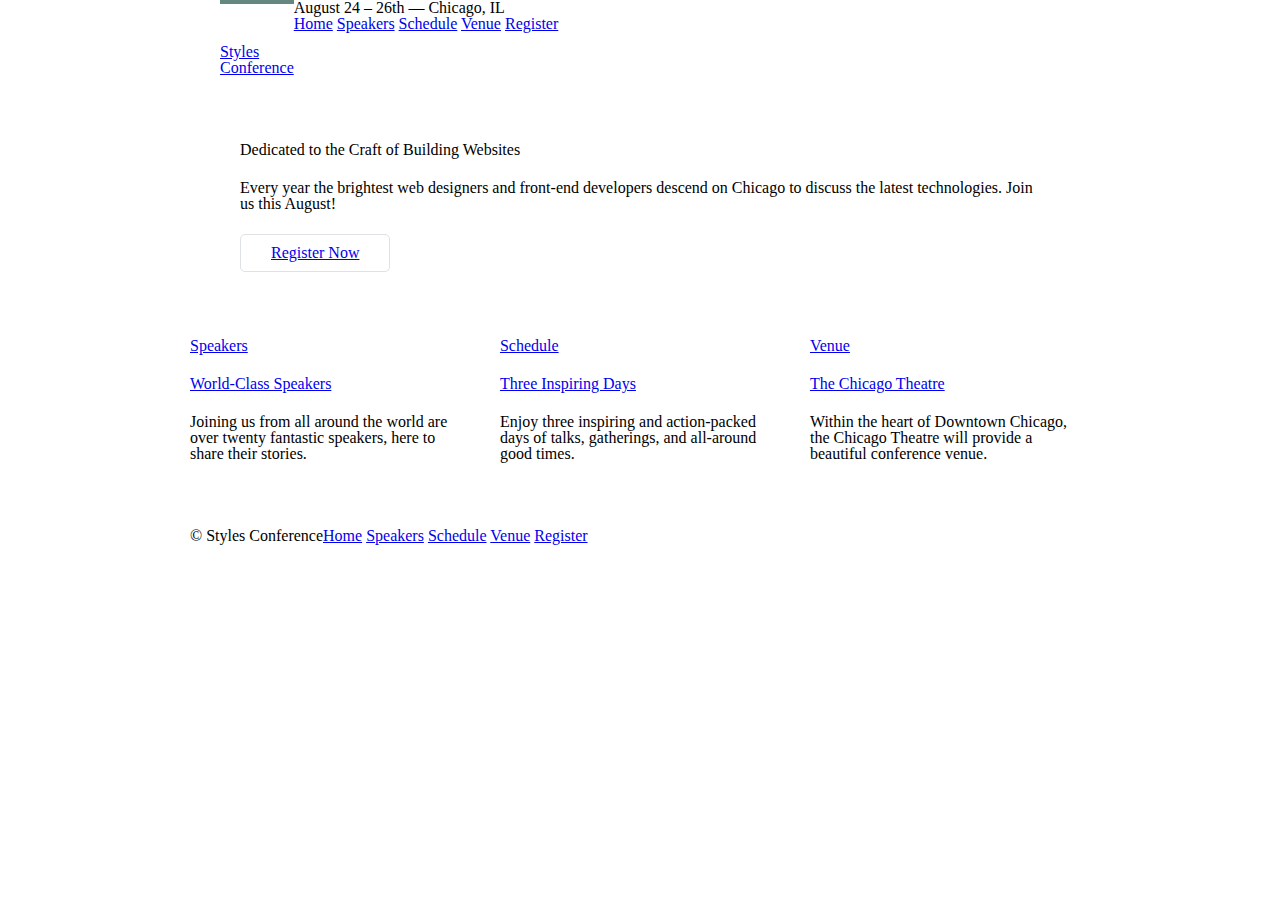
==== index.html @ a31af717 "Split the bottom section into 3 columns" ====
<!DOCTYPE html>
<html lang="en">
    <head>
        <meta charset="utf-8">
        <title>Styles Conference</title>
        <link rel="stylesheet" href="assets/stylesheets/main.css">
    </head>

    <body>
        <header class="container group">
            <section class="container">
                <h1 class="logo">
                    <a href="index.html">Styles <br> Conference</a>
                </h1>
            </section>                
            <h2>August 24 &ndash; 26th &mdash; Chicago, IL</h2>

            <nav>
                <a href="index.html">Home</a>
                <a href="speakers.html">Speakers</a>
                <a href="schedule.html">Schedule</a>
                <a href="venue.html">Venue</a>
                <a href="register.html">Register</a>
            </nav>
        </header>

        <section class="hero container">
            <h3>Dedicated to the Craft of Building Websites</h3>
            <p>Every year the brightest web designers and front-end developers descend on Chicago to discuss the latest technologies. Join us this August!</p>
        
            <a class="btn btn-alt" href="register.html">Register Now</a>
        </section>

        <section class="grid">
            <!-- Speakers -->
            <section class="col-1-3">
                <a href="speakers.html">
                    <h4>Speakers</h4>
                    <h5>World-Class Speakers</h5>
                </a>
                <p>Joining us from all around the world are over twenty fantastic speakers, here to share their stories.</p>
            </section><!--
                Schedule
            --><section class="col-1-3">
                <a href="schedule.html">
                    <h4>Schedule</h4>
                    <h5>Three Inspiring Days</h5>
                </a>
                <p>Enjoy three inspiring and action-packed days of talks, gatherings, and all-around good times.</p>
            </section><!--
                Venue 
            --><section class="col-1-3">
                <a href="venue.html">
                    <h4>Venue</h4>
                    <h5>The Chicago Theatre</h5>
                </a>
                <p>Within the heart of Downtown Chicago, the Chicago Theatre will provide a beautiful conference venue.</p>
            </section>
        </section>

        <footer class="primary-footer container group">
            <small>&copy; Styles Conference</small>

            <nav>
                <a href="index.html">Home</a>
                <a href="speakers.html">Speakers</a>
                <a href="schedule.html">Schedule</a>
                <a href="venue.html">Venue</a>
                <a href="register.html">Register</a>
            </nav>
        </footer>
    </body>
</html>
---- assets/stylesheets/main.css ----
/* 
    http://meyerweb.com/eric/tools/css/reset/ 
    v2.0 | 2011-01-26
    License: none (public domain)
*/

html, body, div, span, applet, object, iframe, h1, h2, h3, h4, h5, h6, p, blockquote, pre, a, abbr, acronym, address, big, cite, code, del, dfn, em, img, ins, kbd, q, s, samp, small, strike, strong, sub, sup, tt, var, b, u, i, center, dl, dt, dd, ol, ul, li, fieldset, form, label, legend, table, caption, tbody, tfoot, thead, tr, th, td, article, aside, canvas, details, embed, figure, figcaption, footer, header, hgroup, menu, nav, output, ruby, section, summary, time, mark, audio, video {
	margin: 0;
	padding: 0;
	border: 0;
	font-size: 100%;
	font: inherit;
	vertical-align: baseline;
}

article, aside, details, figcaption, figure, footer, header, hgroup, menu, nav, section {
	display: block;
}

body {
	line-height: 1;
}

ol, ul {
	list-style: none;
}

blockquote, q {
	quotes: none;
}

blockquote:before, blockquote:after, q:before, q:after {
	content: '';
	content: none;
}

table {
	border-collapse: collapse;
	border-spacing: 0;
}

/* Here begins the styling */

*, *:before, *:after {
    -webkit-box-sizing: border-box;
    -moz-box-sizing: border-box;
    box-sizing: border-box;
}

.container {
    padding-left: 30px;
    padding-right: 30px;
}

.container, .grid {
    margin: 0 auto;
    width: 960px;
}

.col-1-3 {
    width: 33.33%;
}

.col-2-3 {
    width: 66.66%;
}

.col-1-3, .col-2-3 {
    display: inline-block;
    vertical-align: top;
}

.grid, .col-1-3, .col-2-3 {
    padding-left: 15px;
    padding-right: 15px;
}

/* Clearfix */

.group:before, .group:after {
    content: "";
    display: table;
}

.group {
    clear: both;
    *zoom: 1;
}

.group:after {
    clear: both;
}

/* Home */

.hero {
    padding: 22px 80px 66px 80px;
}

.logo {
    border-top: 4px solid #648880;
    padding: 40px 0 22px 0;
    float: left;
}

/* Footer */

.primary-footer {
    padding-bottom: 44px;
    padding-top: 44px;
}

.primary-footer small {
    float: left;
}

/* Typography */

h1, h3, h4, h5, p {
    margin-bottom: 22px;
}

/* Buttons */

.btn {
    border-radius: 5px;
    display: inline-block;
    margin: 0;
}

.btn-alt {
    border: 1px solid #dfe2e5;
    padding: 10px 30px;
}
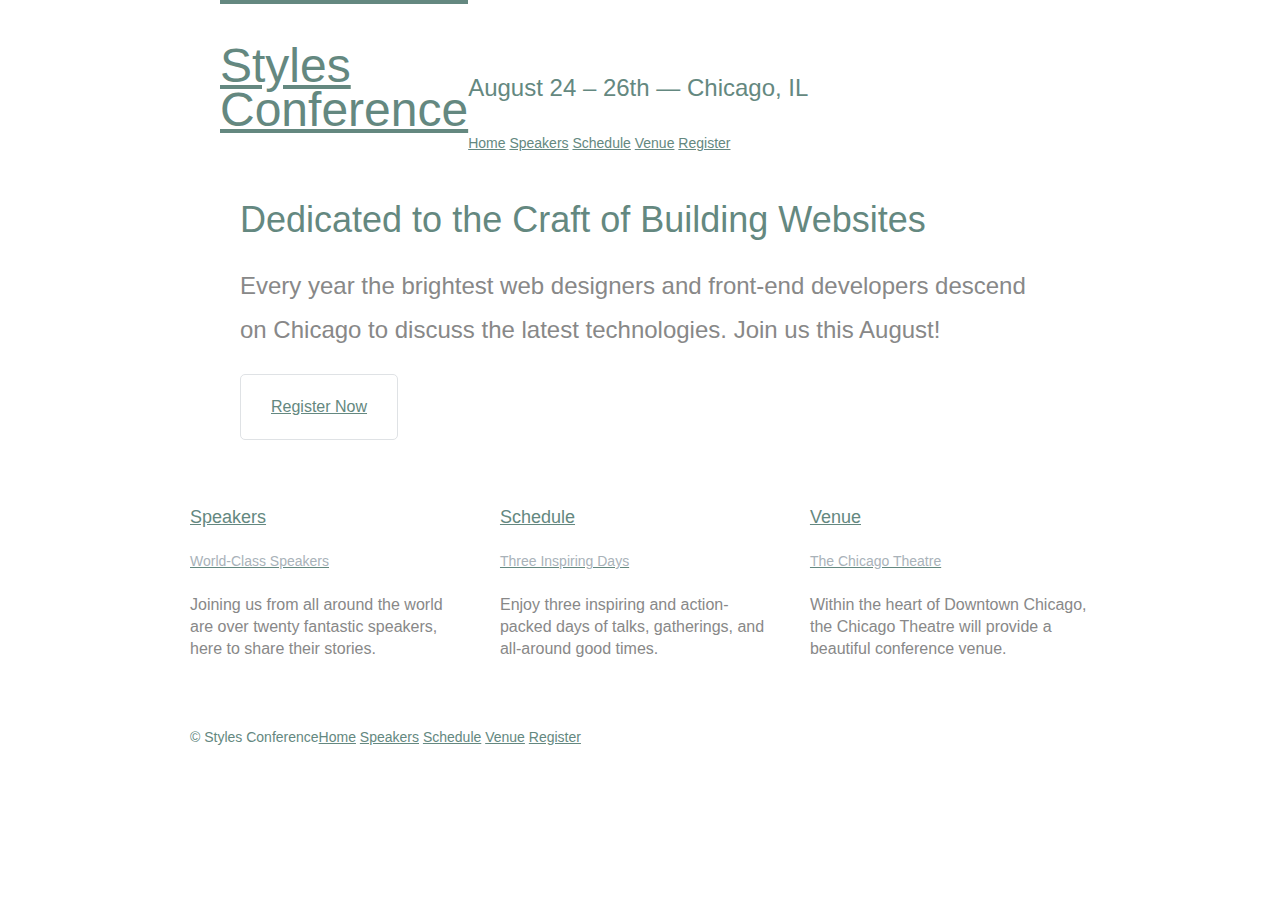
==== commit 1836af6f: "Added custom typography styling" ====
--- a/index.html
+++ b/index.html
@@ -13,9 +13,9 @@
                     <a href="index.html">Styles <br> Conference</a>
                 </h1>
             </section>                
-            <h2>August 24 &ndash; 26th &mdash; Chicago, IL</h2>
+            <h2 class="tagline">August 24 &ndash; 26th &mdash; Chicago, IL</h2>
 
-            <nav>
+            <nav class="primary-nav">
                 <a href="index.html">Home</a>
                 <a href="speakers.html">Speakers</a>
                 <a href="schedule.html">Schedule</a>
--- a/assets/stylesheets/main.css
+++ b/assets/stylesheets/main.css
@@ -39,7 +39,7 @@
 	border-spacing: 0;
 }
 
-/* Here begins the styling */
+/* Styling */
 
 *, *:before, *:after {
     -webkit-box-sizing: border-box;
@@ -47,6 +47,61 @@
     box-sizing: border-box;
 }
 
+/* Custom styles */
+
+body {
+    color: #888;
+    font: 300 16px/22px "Open Sans", "Helvetica Neue", Helvetica, Arial, sans-serif;
+}
+
+h1, h2, h3, h4 {
+    color: #648880;
+}
+
+h1 {
+    font-size: 36px;
+    line-height: 44px;
+}
+
+h2 {
+    font-size: 24px;
+    line-height: 44px;
+}
+
+h3 {
+    font-size: 21px;
+}
+
+h4 {
+    font-size: 18px;
+}
+
+h5 {
+    color: #a9b2b9;
+    font-size: 14px;
+    font-weight: 400;
+}
+
+strong {
+    font-weight: 400;
+}
+
+cite, em {
+    font-style: italic;
+}
+
+/* Links */
+
+a:hover {
+    color: #a9b2b9;
+}
+
+a {
+    color: #648880;
+}
+
+/* Grid */
+
 .container {
     padding-left: 30px;
     padding-right: 30px;
@@ -94,24 +149,47 @@
 /* Home */
 
 .hero {
+    line-height: 44px;
     padding: 22px 80px 66px 80px;
+}
+
+.hero h3 {
+    font-size: 36px;
+}
+
+.hero p {
+    font-size: 24px;
 }
 
 .logo {
     border-top: 4px solid #648880;
     padding: 40px 0 22px 0;
     float: left;
+    font-size: 48px;
+    line-height: 44px;
+}
+
+.tagline {
+    margin: 66px 0 22px 0;
+}
+
+.primary-nav {
+    font-size: 14px;
+    font-weight: 400;
 }
 
 /* Footer */
 
 .primary-footer {
+    color: #648880;
+    font-size: 14px;
     padding-bottom: 44px;
     padding-top: 44px;
 }
 
 .primary-footer small {
     float: left;
+    font-weight: 400;
 }
 
 /* Typography */
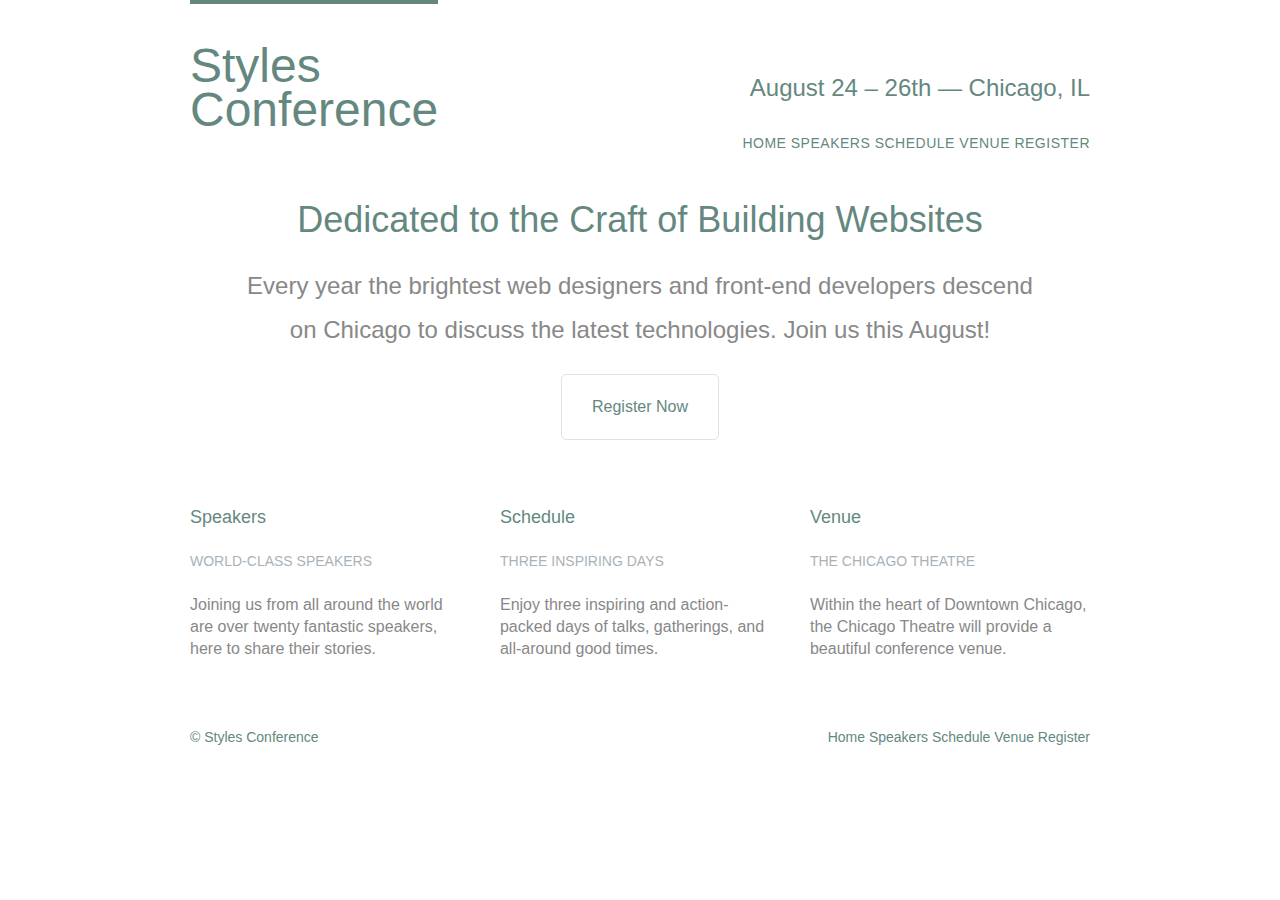
==== commit 7f40b31a: "progress: customized text properties" ====
--- a/index.html
+++ b/index.html
@@ -8,14 +8,12 @@
 
     <body>
         <header class="container group">
-            <section class="container">
-                <h1 class="logo">
-                    <a href="index.html">Styles <br> Conference</a>
-                </h1>
-            </section>                
+            <h1 class="logo">
+                <a href="index.html">Styles <br> Conference</a>
+            </h1>               
             <h2 class="tagline">August 24 &ndash; 26th &mdash; Chicago, IL</h2>
 
-            <nav class="primary-nav">
+            <nav class="nav primary-nav">
                 <a href="index.html">Home</a>
                 <a href="speakers.html">Speakers</a>
                 <a href="schedule.html">Schedule</a>
@@ -33,7 +31,7 @@
 
         <section class="grid">
             <!-- Speakers -->
-            <section class="col-1-3">
+            <section class="teaser col-1-3">
                 <a href="speakers.html">
                     <h4>Speakers</h4>
                     <h5>World-Class Speakers</h5>
@@ -41,7 +39,7 @@
                 <p>Joining us from all around the world are over twenty fantastic speakers, here to share their stories.</p>
             </section><!--
                 Schedule
-            --><section class="col-1-3">
+            --><section class="teaser col-1-3">
                 <a href="schedule.html">
                     <h4>Schedule</h4>
                     <h5>Three Inspiring Days</h5>
@@ -49,7 +47,7 @@
                 <p>Enjoy three inspiring and action-packed days of talks, gatherings, and all-around good times.</p>
             </section><!--
                 Venue 
-            --><section class="col-1-3">
+            --><section class="teaser col-1-3">
                 <a href="venue.html">
                     <h4>Venue</h4>
                     <h5>The Chicago Theatre</h5>
@@ -61,7 +59,7 @@
         <footer class="primary-footer container group">
             <small>&copy; Styles Conference</small>
 
-            <nav>
+            <nav class="nav">
                 <a href="index.html">Home</a>
                 <a href="speakers.html">Speakers</a>
                 <a href="schedule.html">Schedule</a>
--- a/assets/stylesheets/main.css
+++ b/assets/stylesheets/main.css
@@ -80,6 +80,7 @@
     color: #a9b2b9;
     font-size: 14px;
     font-weight: 400;
+    text-transform: uppercase;
 }
 
 strong {
@@ -98,6 +99,15 @@
 
 a {
     color: #648880;
+    text-decoration: none;
+}
+
+p a {
+    border-bottom: 1px solid #dfe2e5;
+}
+
+.teaser a:hover h4 {
+    color: #a9b2b9;
 }
 
 /* Grid */
@@ -151,6 +161,7 @@
 .hero {
     line-height: 44px;
     padding: 22px 80px 66px 80px;
+    text-align: center;
 }
 
 .hero h3 {
@@ -171,11 +182,20 @@
 
 .tagline {
     margin: 66px 0 22px 0;
+    text-align: right;
 }
 
 .primary-nav {
     font-size: 14px;
     font-weight: 400;
+    letter-spacing: .5px;
+    text-transform: uppercase;
+}
+
+/* Navigation */
+
+.nav {
+    text-align: right;
 }
 
 /* Footer */
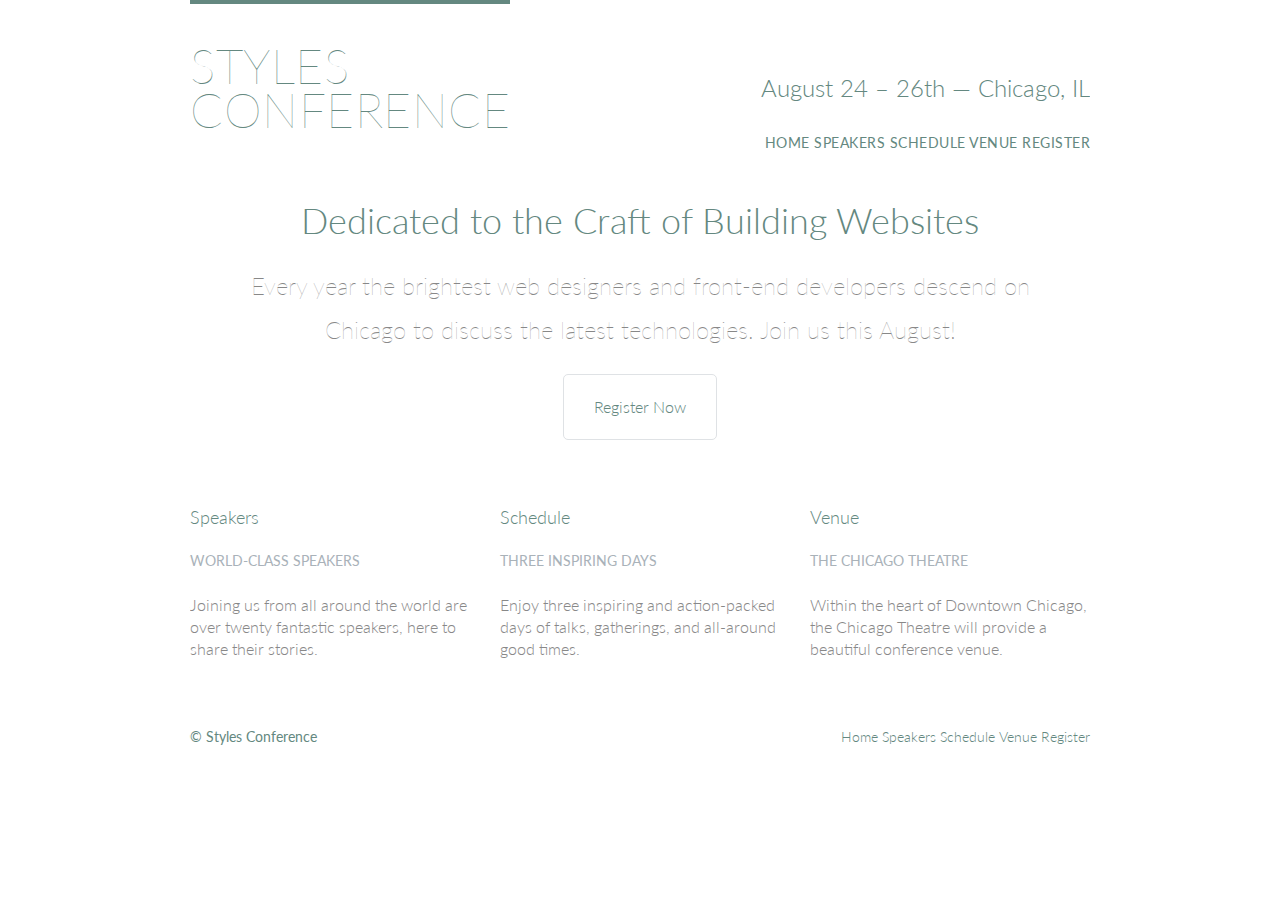
==== commit c274f76a: "progress: add and cutomize Lato font" ====
--- a/index.html
+++ b/index.html
@@ -4,6 +4,9 @@
         <meta charset="utf-8">
         <title>Styles Conference</title>
         <link rel="stylesheet" href="assets/stylesheets/main.css">
+        
+        <link rel="preconnect" href="https://fonts.gstatic.com">
+        <link rel="stylesheet" href="https://fonts.googleapis.com/css2?family=Lato:wght@100;300;400&display=swap">
     </head>
 
     <body>
--- a/assets/stylesheets/main.css
+++ b/assets/stylesheets/main.css
@@ -51,7 +51,7 @@
 
 body {
     color: #888;
-    font: 300 16px/22px "Open Sans", "Helvetica Neue", Helvetica, Arial, sans-serif;
+    font: 300 16px/22px "Lato", "Open Sans", "Helvetica Neue", Helvetica, Arial, sans-serif;
 }
 
 h1, h2, h3, h4 {
@@ -170,6 +170,7 @@
 
 .hero p {
     font-size: 24px;
+    font-weight: 100;
 }
 
 .logo {
@@ -177,7 +178,10 @@
     padding: 40px 0 22px 0;
     float: left;
     font-size: 48px;
-    line-height: 44px;
+    font-weight: 100;
+    line-height: 44px;
+    letter-spacing: .5px;
+    text-transform: uppercase;
 }
 
 .tagline {
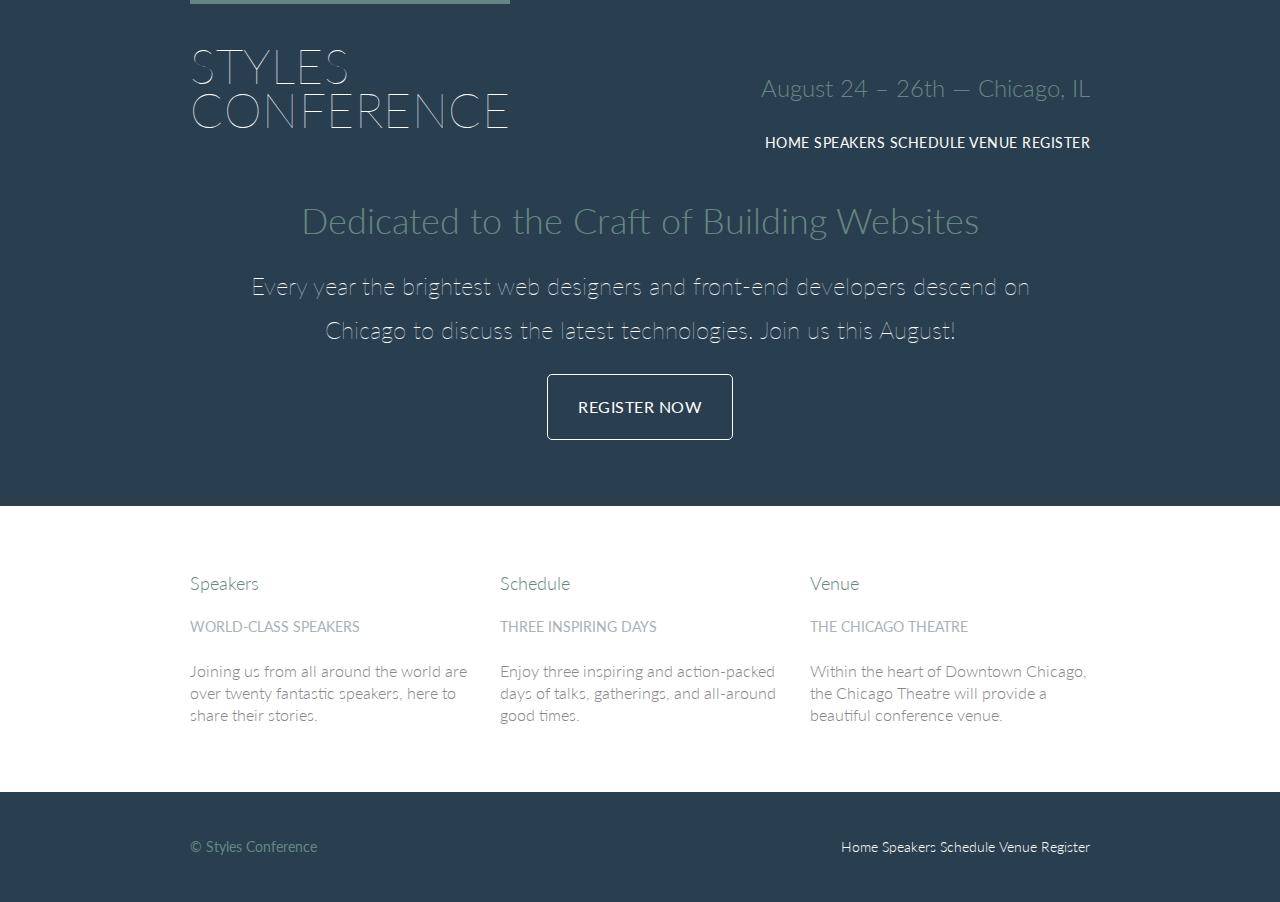
==== commit 6543afa8: "progress: Add bg color and adjust link colors" ====
--- a/index.html
+++ b/index.html
@@ -4,13 +4,13 @@
         <meta charset="utf-8">
         <title>Styles Conference</title>
         <link rel="stylesheet" href="assets/stylesheets/main.css">
-        
+
         <link rel="preconnect" href="https://fonts.gstatic.com">
         <link rel="stylesheet" href="https://fonts.googleapis.com/css2?family=Lato:wght@100;300;400&display=swap">
     </head>
 
     <body>
-        <header class="container group">
+        <header class="primary-header container group">
             <h1 class="logo">
                 <a href="index.html">Styles <br> Conference</a>
             </h1>               
@@ -32,31 +32,33 @@
             <a class="btn btn-alt" href="register.html">Register Now</a>
         </section>
 
-        <section class="grid">
-            <!-- Speakers -->
-            <section class="teaser col-1-3">
-                <a href="speakers.html">
-                    <h4>Speakers</h4>
-                    <h5>World-Class Speakers</h5>
-                </a>
-                <p>Joining us from all around the world are over twenty fantastic speakers, here to share their stories.</p>
-            </section><!--
-                Schedule
-            --><section class="teaser col-1-3">
-                <a href="schedule.html">
-                    <h4>Schedule</h4>
-                    <h5>Three Inspiring Days</h5>
-                </a>
-                <p>Enjoy three inspiring and action-packed days of talks, gatherings, and all-around good times.</p>
-            </section><!--
-                Venue 
-            --><section class="teaser col-1-3">
-                <a href="venue.html">
-                    <h4>Venue</h4>
-                    <h5>The Chicago Theatre</h5>
-                </a>
-                <p>Within the heart of Downtown Chicago, the Chicago Theatre will provide a beautiful conference venue.</p>
-            </section>
+        <section class="row">
+            <div class="grid">
+                <!-- Speakers -->
+                <section class="teaser col-1-3">
+                    <a href="speakers.html">
+                        <h4>Speakers</h4>
+                        <h5>World-Class Speakers</h5>
+                    </a>
+                    <p>Joining us from all around the world are over twenty fantastic speakers, here to share their stories.</p>
+                </section><!--
+                    Schedule
+                --><section class="teaser col-1-3">
+                    <a href="schedule.html">
+                        <h4>Schedule</h4>
+                        <h5>Three Inspiring Days</h5>
+                    </a>
+                    <p>Enjoy three inspiring and action-packed days of talks, gatherings, and all-around good times.</p>
+                </section><!--
+                    Venue 
+                --><section class="teaser col-1-3">
+                    <a href="venue.html">
+                        <h4>Venue</h4>
+                        <h5>The Chicago Theatre</h5>
+                    </a>
+                    <p>Within the heart of Downtown Chicago, the Chicago Theatre will provide a beautiful conference venue.</p>
+                </section>
+            </div>
         </section>
 
         <footer class="primary-footer container group">
--- a/assets/stylesheets/main.css
+++ b/assets/stylesheets/main.css
@@ -50,6 +50,7 @@
 /* Custom styles */
 
 body {
+    background-color: #293f50;
     color: #888;
     font: 300 16px/22px "Lato", "Open Sans", "Helvetica Neue", Helvetica, Arial, sans-serif;
 }
@@ -106,6 +107,14 @@
     border-bottom: 1px solid #dfe2e5;
 }
 
+.primary-header a, .primary-footer a {
+    color: #fff;
+}
+
+.primary-header a:hover, .primary-footer a:hover {
+    color: #648880;
+} 
+
 .teaser a:hover h4 {
     color: #a9b2b9;
 }
@@ -159,6 +168,7 @@
 /* Home */
 
 .hero {
+    color: #fff;
     line-height: 44px;
     padding: 22px 80px 66px 80px;
     text-align: center;
@@ -202,6 +212,14 @@
     text-align: right;
 }
 
+/* Rows */
+
+.row {
+    background-color: #fff;
+    min-width: 960px;
+    padding: 66px 0 44px 0;
+}
+
 /* Footer */
 
 .primary-footer {
@@ -226,11 +244,21 @@
 
 .btn {
     border-radius: 5px;
+    color: #fff;
+    cursor: pointer;
     display: inline-block;
+    font-weight: 400;
+    letter-spacing: .5px;
     margin: 0;
+    text-transform: uppercase;
 }
 
 .btn-alt {
-    border: 1px solid #dfe2e5;
+    border: 1px solid #fff;
     padding: 10px 30px;
+}
+
+.btn-alt:hover {
+    background-color: #fff;
+    color: #648880;
 }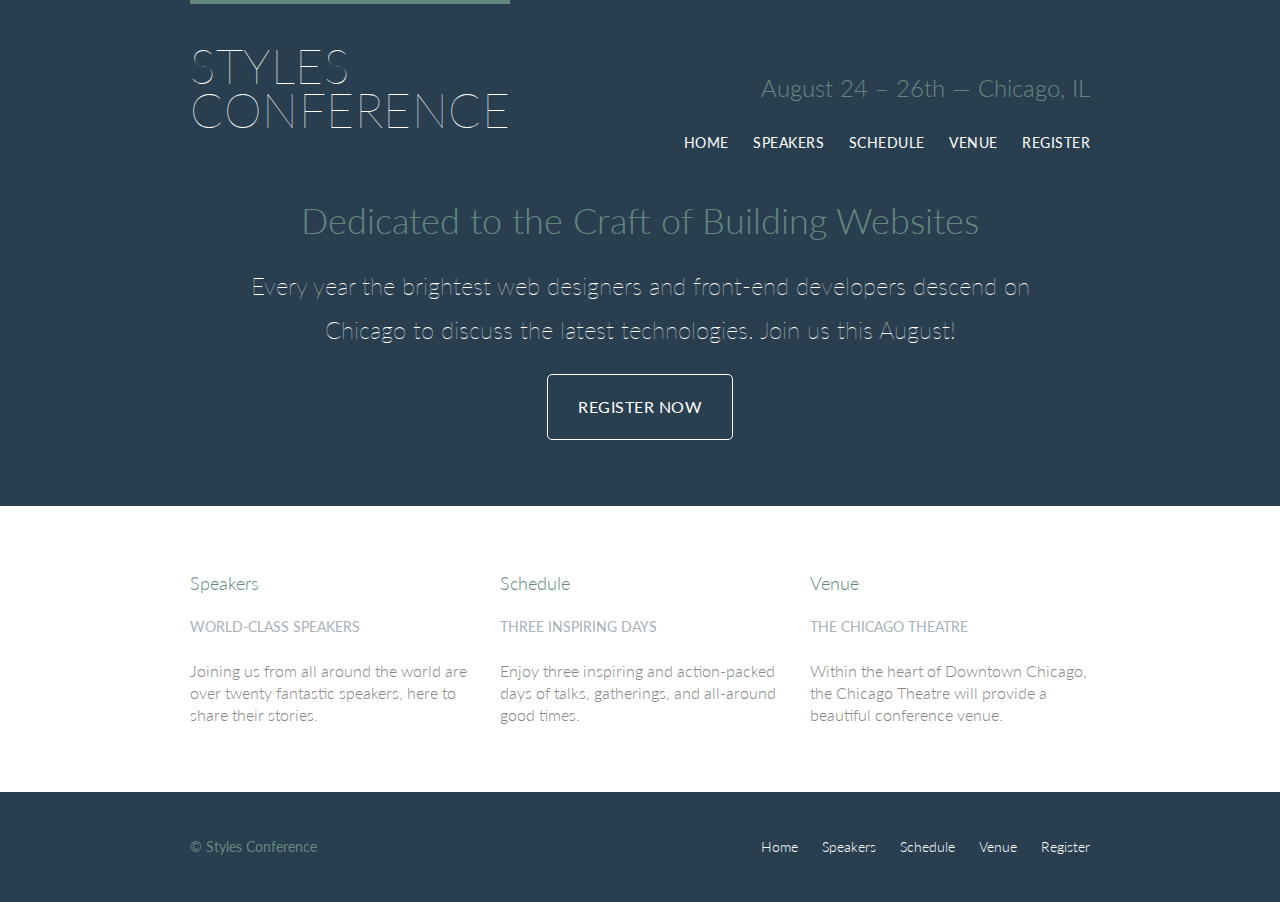
==== commit d737b6af: "progess: Add lists and speakers" ====
--- a/index.html
+++ b/index.html
@@ -17,11 +17,14 @@
             <h2 class="tagline">August 24 &ndash; 26th &mdash; Chicago, IL</h2>
 
             <nav class="nav primary-nav">
-                <a href="index.html">Home</a>
-                <a href="speakers.html">Speakers</a>
-                <a href="schedule.html">Schedule</a>
-                <a href="venue.html">Venue</a>
-                <a href="register.html">Register</a>
+                <ul>
+                    <li><a href="index.html">Home</a></li>
+                    <li><a href="speakers.html">Speakers</a></li>
+                    <li><a href="schedule.html">Schedule</a></li>
+                    <li><a href="venue.html">Venue</a></li>
+                    <li><a href="register.html">Register</a></li>
+                </ul>
+
             </nav>
         </header>
 
@@ -65,11 +68,13 @@
             <small>&copy; Styles Conference</small>
 
             <nav class="nav">
-                <a href="index.html">Home</a>
-                <a href="speakers.html">Speakers</a>
-                <a href="schedule.html">Schedule</a>
-                <a href="venue.html">Venue</a>
-                <a href="register.html">Register</a>
+                <ul>
+                    <li><a href="index.html">Home</a></li>
+                    <li><a href="speakers.html">Speakers</a></li>
+                    <li><a href="schedule.html">Schedule</a></li>
+                    <li><a href="venue.html">Venue</a></li>
+                    <li><a href="register.html">Register</a></li>
+                </ul>                
             </nav>
         </footer>
     </body>
--- a/assets/stylesheets/main.css
+++ b/assets/stylesheets/main.css
@@ -212,12 +212,58 @@
     text-align: right;
 }
 
+.nav li {
+    display: inline-block;
+    margin: 0 10px;
+    vertical-align: top;
+}
+
+.nav li:last-child {
+    margin-right: 0;
+}
+
 /* Rows */
 
 .row {
     background-color: #fff;
+    padding: 66px 0 44px 0;
+}
+
+.row-alt {
+    background-color: #cbe2c1;
+    background-image: -webkit-linear-gradient(to right, #a1d3b0, #f6f1d3);
+    background-image: -moz-linear-gradient(to right, #a1d3b0, #f6f1d3);
+    background-image: linear-gradient(to right, #a1d3b0, #f6f1d3);
+    padding: 44px 0px 22px 0px;
+}
+
+.row, .row-alt {
     min-width: 960px;
-    padding: 66px 0 44px 0;
+}
+
+/* Leads */
+
+.lead {
+    text-align: center;
+}
+
+.lead p {
+    font-size: 21px;
+    line-height: 33px;
+}
+
+/* Speakers */
+
+.speaker {
+    margin-bottom: 44px;
+}
+
+.speaker-info {
+    border: 1px solid #dfe2e5;
+    border-radius: 5px;
+    margin-top: 88px;
+    padding: 22px 0;
+    text-align: center;
 }
 
 /* Footer */
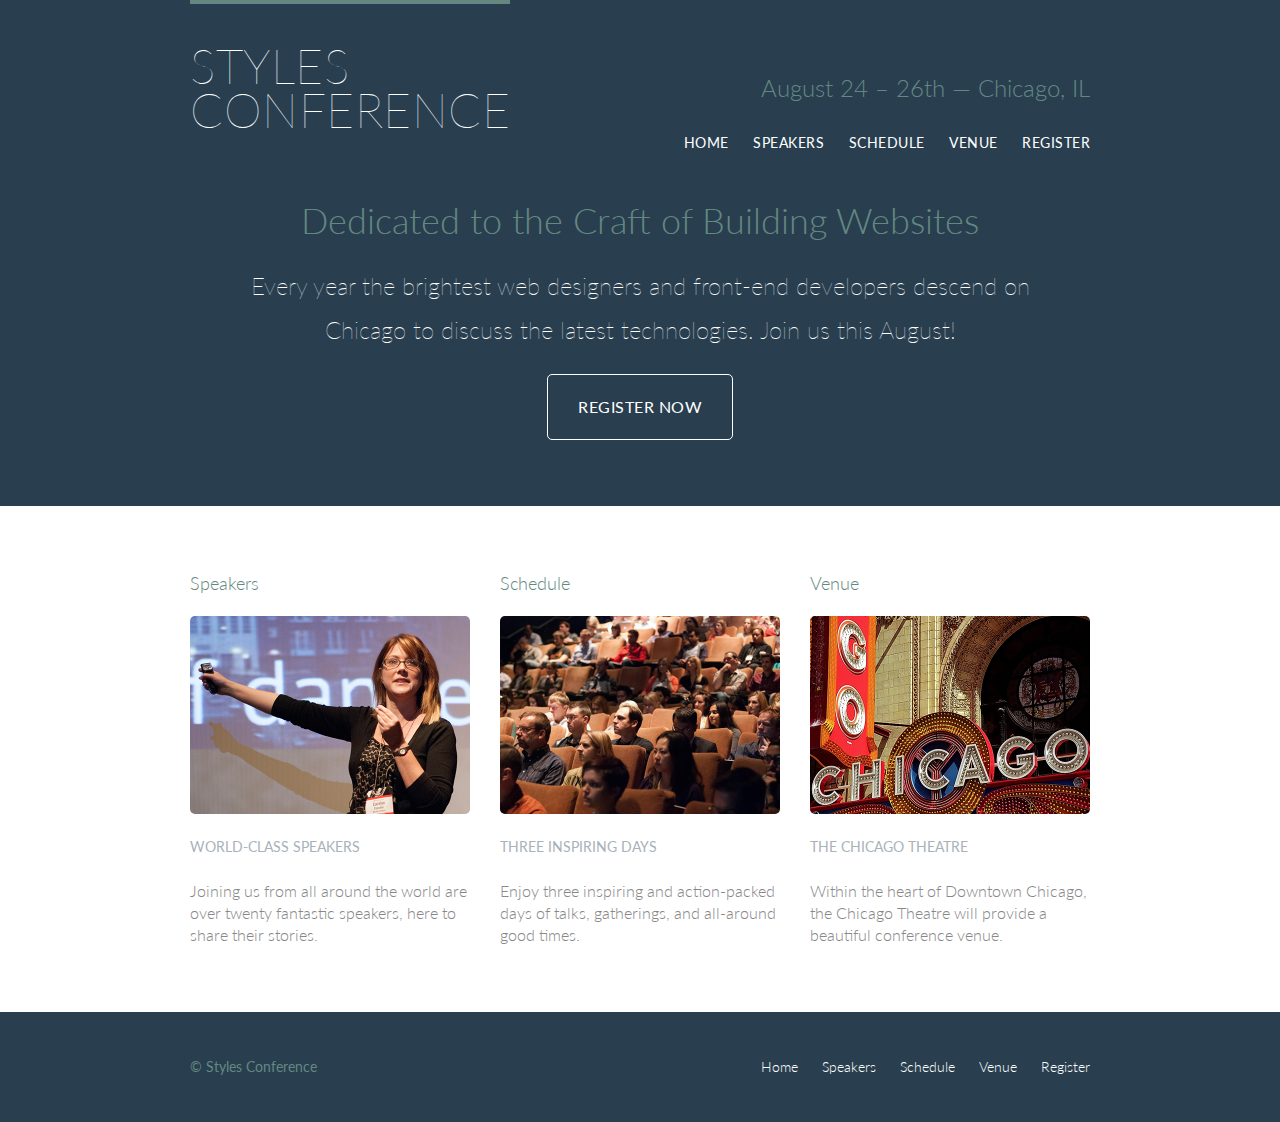
==== commit ecf18214: "progress: Add home and speaker pics and style them" ====
--- a/index.html
+++ b/index.html
@@ -39,24 +39,27 @@
             <div class="grid">
                 <!-- Speakers -->
                 <section class="teaser col-1-3">
+                    <h4>Speakers</h4>
                     <a href="speakers.html">
-                        <h4>Speakers</h4>
+                        <img src="assets/images/home/speakers.jpg" alt="Professional Speaker">
                         <h5>World-Class Speakers</h5>
                     </a>
                     <p>Joining us from all around the world are over twenty fantastic speakers, here to share their stories.</p>
                 </section><!--
                     Schedule
                 --><section class="teaser col-1-3">
+                    <h4>Schedule</h4>
                     <a href="schedule.html">
-                        <h4>Schedule</h4>
+                        <img src="assets/images/home/schedule.jpg" alt="Rows of seats filled with people">
                         <h5>Three Inspiring Days</h5>
                     </a>
                     <p>Enjoy three inspiring and action-packed days of talks, gatherings, and all-around good times.</p>
                 </section><!--
                     Venue 
                 --><section class="teaser col-1-3">
+                    <h4>Venue</h4>
                     <a href="venue.html">
-                        <h4>Venue</h4>
+                        <img src="assets/images/home/venue.jpg" alt="A sign above a theatre that says 'Chicago'">
                         <h5>The Chicago Theatre</h5>
                     </a>
                     <p>Within the heart of Downtown Chicago, the Chicago Theatre will provide a beautiful conference venue.</p>
--- a/assets/stylesheets/main.css
+++ b/assets/stylesheets/main.css
@@ -241,6 +241,15 @@
     min-width: 960px;
 }
 
+/* Teasers */
+
+.teaser img {
+    border-radius: 5px;
+    display: block;
+    margin-bottom: 22px;
+    max-width: 100%;
+}
+
 /* Leads */
 
 .lead {
@@ -262,8 +271,15 @@
     border: 1px solid #dfe2e5;
     border-radius: 5px;
     margin-top: 88px;
-    padding: 22px 0;
+    padding-bottom: 22px;
     text-align: center;
+}
+
+.speaker-info img {
+    border-radius: 50%;
+    height: 130px;
+    margin: -66px 0 22px 0;
+    vertical-align: top;
 }
 
 /* Footer */
